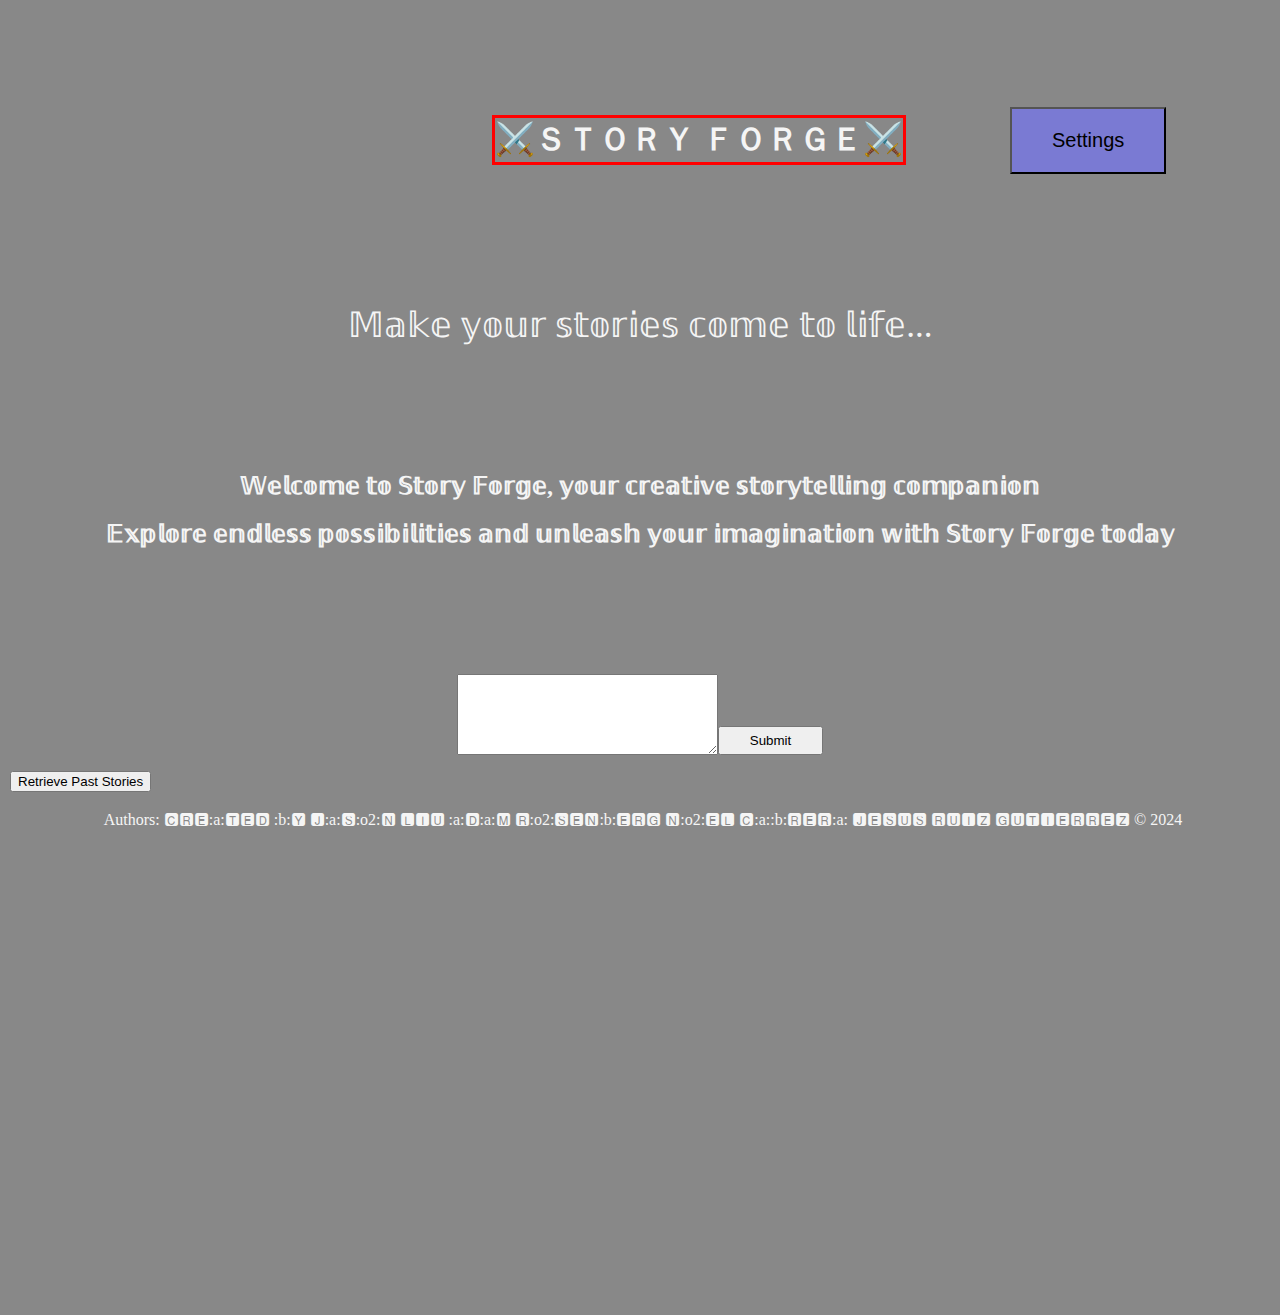
==== index.html @ dcb8647b "Merge pull request #11 from jy8liu/features-jason" ====
<!DOCTYPE html>
<html lang="en">

<head>
    <meta charset="UTF-8">
    <meta name="viewport" content="width=device-width, initial-scale=1.0">
    <link rel="stylesheet" type="text/css" href="./assets/css/style.css" />
    <title>Group Project One</title>

</head>

<body>
    <div class="hero">
        <div class="container">

            <!--The title of the website goes here-->

            <header>
                <img class="quill" src="./assets/images/book_logo.png" alt="" width="140px">
                <h1 class="logo"><strong>⚔️ＳＴＯＲＹ ＦＯＲＧＥ⚔️</strong></h1>

                <button id="settings-btn" type="settings">Settings</button>
            </header>
            <div id="description">
                <p>𝕄𝕒𝕜𝕖 𝕪𝕠𝕦𝕣 𝕤𝕥𝕠𝕣𝕚𝕖𝕤 𝕔𝕠𝕞𝕖 𝕥𝕠 𝕝𝕚𝕗𝕖...</p>

                <!--Here is a quick description of the website-->
            </div>
            <div id="about-site">
                <h2><strong>𝕎𝕖𝕝𝕔𝕠𝕞𝕖 𝕥𝕠 𝕊𝕥𝕠𝕣𝕪 𝔽𝕠𝕣𝕘𝕖, 𝕪𝕠𝕦𝕣 𝕔𝕣𝕖𝕒𝕥𝕚𝕧𝕖
                        𝕤𝕥𝕠𝕣𝕪𝕥𝕖𝕝𝕝𝕚𝕟𝕘 𝕔𝕠𝕞𝕡𝕒𝕟𝕚𝕠𝕟</strong>
                </h2>
                <h2><strong>𝔼𝕩𝕡𝕝𝕠𝕣𝕖 𝕖𝕟𝕕𝕝𝕖𝕤𝕤 𝕡𝕠𝕤𝕤𝕚𝕓𝕚𝕝𝕚𝕥𝕚𝕖𝕤 𝕒𝕟𝕕 𝕦𝕟𝕝𝕖𝕒𝕤𝕙
                        𝕪𝕠𝕦𝕣 𝕚𝕞𝕒𝕘𝕚𝕟𝕒𝕥𝕚𝕠𝕟 𝕨𝕚𝕥𝕙 𝕊𝕥𝕠𝕣𝕪 𝔽𝕠𝕣𝕘𝕖 𝕥𝕠𝕕𝕒𝕪</strong></h2>
            </div>

            <!--button section for the whole website-->
            <div class="form-container">
                <form id="myForm">
                    <textarea name="story-keywords" id="story-keywords" cols="30" rows="5"></textarea>

                    <button id="submit-btn" type="submit">Submit</button>
                </form>
            </div>
            
            <!-- The Modal -->
            <!--button section for the whole website-->
            <div id="settingsModal" class="modal">
                <!-- Modal content -->
                <div class="modal-content">
                    <span class="closeButton">&times;</span>
                    <h2>Settings</h2>
                    <!-- Settings Form -->
                    <form id="settingsForm">
                        <label for="modeSelect">Mode:</label>
                        <select id="modeSelect">
                            <option value="creative">Standard</option>
                            <option value="informative">Creative</option>
                            <option value="persuasive">Complex</option>
                            <option value="narrative">Simple</option>
                        </select>
                        <br>
                        <label for="wordCountInput">Word count:</label>
                        <input type="number" id="wordCountInput" name="wordCount" min="50" value="300">
                        <br>
                        <button type="button" id="saveSettingsButton">Save Settings</button>
                    </form>
                </div>
            </div>

            <p id="generatedStory"></p>
            <button id="retrieveStoriesButton">Retrieve Past Stories</button>
            <div id="pastStoriesContainer"></div>

            <!-- Footer -->
            <footer>
                <p>Authors: 🅲🆁🅴:a:🆃🅴🅳 :b:🆈 🅹:a:🆂:o2:🅽 🅻🅸🆄
                    :a:🅳:a:🅼 🆁:o2:🆂🅴🅽:b:🅴🆁🅶
                    🅽:o2:🅴🅻 🅲:a::b:🆁🅴🆁:a:
                    🅹🅴🆂🆄🆂 🆁🆄🅸🆉 🅶🆄🆃🅸🅴🆁🆁🅴🆉 &copy; 2024</p>
            </footer>
            <script src="./assets/js/script.js"></script>
</body>
</html>
---- assets/css/style.css ----
body {
    margin: 0 auto;
    padding: 0 auto;
    box-sizing: border-box;
  }
  .logo {
    text-align: center;
    color: whitesmoke; 
    border: solid red;
    
  }
  .hero {
    background-image: url(https://mrwallpaper.com/images/hd/purple-galaxy-live-ih08fr5hinz2ayk8.jpg); 
    margin: 0 auto;
    padding: 10px;
    height: 800px;
    background-size: cover;
    background-color: #888;
  }
  #description {
    text-align: center;
    color: whitesmoke;
    font-size: 35px;
  }
  .form-container {
    text-align: center;
  }
  form {
    display: flex;
    align-items: flex-end;
    justify-content: center;
  }
  #about-site {
    color: whitesmoke;
    align-items: bottom;
    margin: 10% auto;
    text-align: center;
  }
 /* The Modal (background) */
  margin: 0 auto;
  padding: 0 auto;
  box-sizing: border-box;
}
.logo {
  display: flex;
  justify-content: space-evenly;
  text-align: center;
  font-size: 50px;
  color: whitesmoke;
}
.hero {
  background-image: url(https://mrwallpaper.com/images/hd/purple-galaxy-live-ih08fr5hinz2ayk8.jpg);
  margin: 0 auto;
  padding: 10px;
  height: 1295px;
  background-size: cover;
}
#description {
  text-align: center;
  color: whitesmoke;
  font-size: 35px;
}
.form-container {
  text-align: center;
}
form {
  display: flex;
  align-items: flex-end;
  justify-content: center;
}
#about-site {
  color: whitesmoke;
  align-items: bottom;
  margin: 10% auto;
  text-align: center;
}
/* The Modal (background) */
.modal {
  display: none; /* Hidden by default */
  position: fixed; /* Stay in place */
  z-index: 1; /* Sit on top */
  padding-top: 100px; /* Location of the box */
  left: 0;
  top: 0;
  width: 100%; /* Full width */
  height: 100%; /* Full height */
  overflow: auto; /* Enable scroll if needed */
  background-color: rgb(0,0,0); /* Fallback color */
  background-color: rgba(0,0,0,0.4); /* Black w/ opacity */
}

/* Modal Content */
.modal-content {
  background-color: #fefefe;
  margin: 15% auto; /* 15% from the top and centered */
  padding: 20px;
  border: 1px solid #888;
  width: 80%; /* Could be more or less, depending on screen size */
}

/* The Close Button */
.closeButton {
  color: #aaa;
  background-color: rgb(0, 0, 0); /* Fallback color */
  background-color: rgba(0, 0, 0, 0.4); /* Black w/ opacity */
}
/* Modal Content */
.modal-content {
  background-color: #fefefe;
  margin: auto;
  padding: 20px;
  border: 1px solid #888;
  width: 80%;
}
/* The Close Button */
.close {
  color: #aaaaaa;
  float: right;
  font-size: 28px;
  font-weight: bold;
}

.closeButton:hover,
.closeButton:focus {
  color: black;
  text-decoration: none;
  cursor: pointer;
}


#settings-btn {
  padding: 20px 40px;
  top: 0;
  left: 0;
  right: 0;
  bottom: 0;
  background-color: rgb(122, 122, 211);
  -webkit-transition: 0.4s;
  transition: 0.4s;
  font-size: 20px;
  font-family: "Lucida Sans", "Lucida Sans Regular", "Lucida Grande",
    "Lucida Sans Unicode", Geneva, Verdana, sans-serif;
}
header {
  display: flex;
  justify-content: space-evenly;
  align-items: center;
}
#submit-btn {
  padding: 5px 30px;
  align-items: flex-start;
}
footer {
  text-align: center;
  padding: 3px;
  color: whitesmoke;
  left: 0;
  bottom: 20%;
  width: 100%;
}
.quill {
  margin-left: 15px;
   min-height: 260px;
  min-width: 260px;
}

#generatedStory{
  font-family: Impact, Haettenschweiler, 'Arial Narrow Bold', sans-serif;
  color: darkgreen;
}
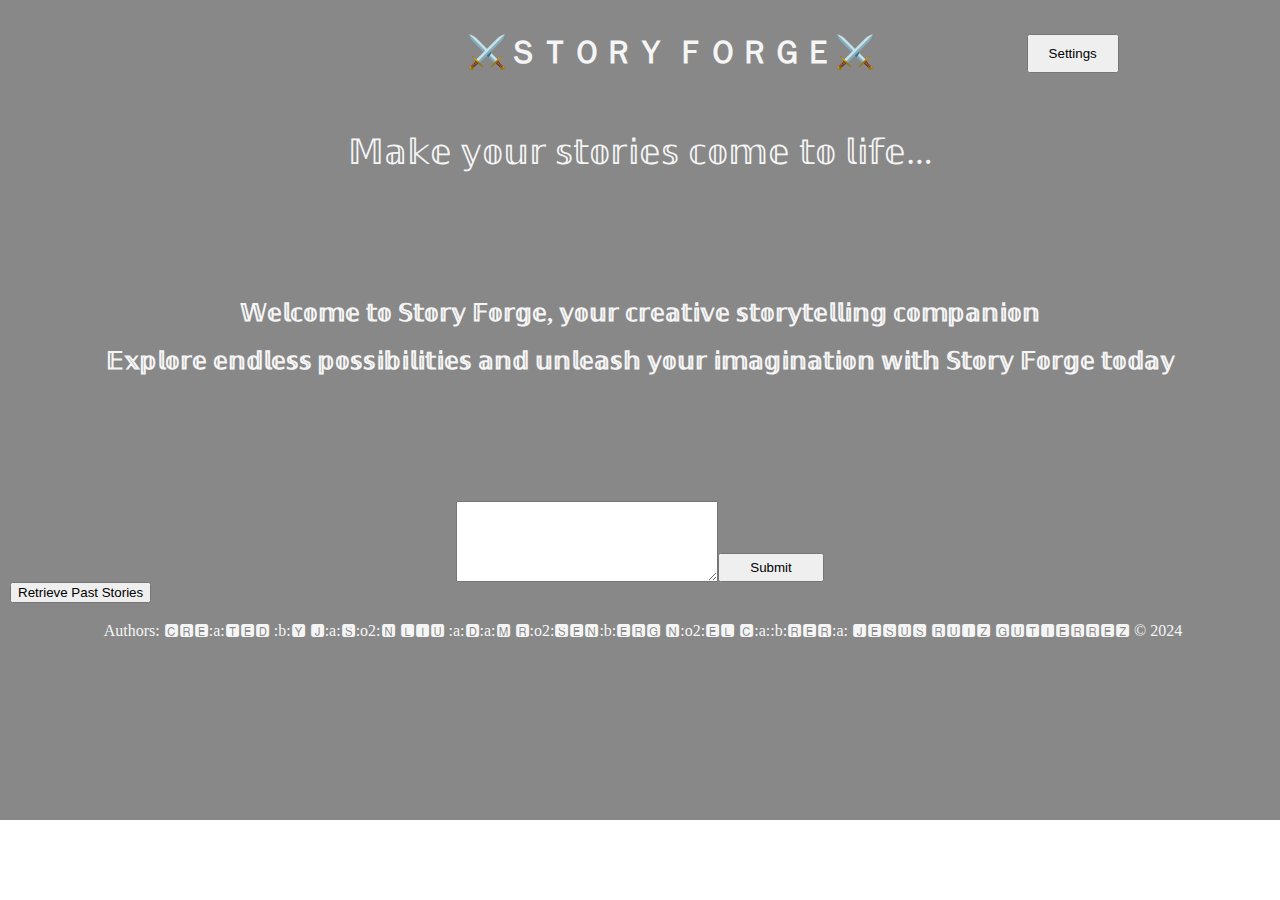
==== commit 40a022d1: "Merge pull request #12 from jy8liu/features-jason" ====
--- a/index.html
+++ b/index.html
@@ -3,7 +3,11 @@
 
 <head>
     <meta charset="UTF-8">
-    <meta name="viewport" content="width=device-width, initial-scale=1.0">
+    <meta name="viewport" content="width=device-width, initial-scale=1">
+    <link
+        rel="stylesheet"
+        href="https://cdn.jsdelivr.net/npm/bulma@1.0.0/css/bulma.min.css"
+    >
     <link rel="stylesheet" type="text/css" href="./assets/css/style.css" />
     <title>Group Project One</title>
 
@@ -19,7 +23,7 @@
                 <img class="quill" src="./assets/images/book_logo.png" alt="" width="140px">
                 <h1 class="logo"><strong>⚔️ＳＴＯＲＹ ＦＯＲＧＥ⚔️</strong></h1>
 
-                <button id="settings-btn" type="settings">Settings</button>
+                <button class= "button is-primary" id="settings-btn" type="settings">Settings</button>
             </header>
             <div id="description">
                 <p>𝕄𝕒𝕜𝕖 𝕪𝕠𝕦𝕣 𝕤𝕥𝕠𝕣𝕚𝕖𝕤 𝕔𝕠𝕞𝕖 𝕥𝕠 𝕝𝕚𝕗𝕖...</p>
@@ -39,7 +43,7 @@
                 <form id="myForm">
                     <textarea name="story-keywords" id="story-keywords" cols="30" rows="5"></textarea>
 
-                    <button id="submit-btn" type="submit">Submit</button>
+                    <button class= "button is-primary" id="submit-btn" type="submit">Submit</button>
                 </form>
             </div>
             
@@ -69,7 +73,7 @@
             </div>
 
             <p id="generatedStory"></p>
-            <button id="retrieveStoriesButton">Retrieve Past Stories</button>
+            <button class= "button is-primary" id="retrieveStoriesButton">Retrieve Past Stories</button>
             <div id="pastStoriesContainer"></div>
 
             <!-- Footer -->
--- a/assets/css/style.css
+++ b/assets/css/style.css
@@ -6,17 +6,17 @@
   .logo {
     text-align: center;
     color: whitesmoke; 
-    border: solid red;
     
   }
   .hero {
-    background-image: url(https://mrwallpaper.com/images/hd/purple-galaxy-live-ih08fr5hinz2ayk8.jpg); 
+    background-image: url(https://mrwallpaper.com/images/hd/purple-galaxy-live-ih08fr5hinz2ayk8.jpg);
     margin: 0 auto;
     padding: 10px;
-    height: 800px;
-    background-size: cover;
+    min-height: 800px;
+    background-size: auto ;
+    background-repeat: repeat;
     background-color: #888;
-  }
+}
   #description {
     text-align: center;
     color: whitesmoke;
@@ -37,49 +37,10 @@
     text-align: center;
   }
  /* The Modal (background) */
-  margin: 0 auto;
-  padding: 0 auto;
-  box-sizing: border-box;
-}
-.logo {
-  display: flex;
-  justify-content: space-evenly;
-  text-align: center;
-  font-size: 50px;
-  color: whitesmoke;
-}
-.hero {
-  background-image: url(https://mrwallpaper.com/images/hd/purple-galaxy-live-ih08fr5hinz2ayk8.jpg);
-  margin: 0 auto;
-  padding: 10px;
-  height: 1295px;
-  background-size: cover;
-}
-#description {
-  text-align: center;
-  color: whitesmoke;
-  font-size: 35px;
-}
-.form-container {
-  text-align: center;
-}
-form {
-  display: flex;
-  align-items: flex-end;
-  justify-content: center;
-}
-#about-site {
-  color: whitesmoke;
-  align-items: bottom;
-  margin: 10% auto;
-  text-align: center;
-}
-/* The Modal (background) */
 .modal {
   display: none; /* Hidden by default */
   position: fixed; /* Stay in place */
   z-index: 1; /* Sit on top */
-  padding-top: 100px; /* Location of the box */
   left: 0;
   top: 0;
   width: 100%; /* Full width */
@@ -101,20 +62,6 @@
 /* The Close Button */
 .closeButton {
   color: #aaa;
-  background-color: rgb(0, 0, 0); /* Fallback color */
-  background-color: rgba(0, 0, 0, 0.4); /* Black w/ opacity */
-}
-/* Modal Content */
-.modal-content {
-  background-color: #fefefe;
-  margin: auto;
-  padding: 20px;
-  border: 1px solid #888;
-  width: 80%;
-}
-/* The Close Button */
-.close {
-  color: #aaaaaa;
   float: right;
   font-size: 28px;
   font-weight: bold;
@@ -129,24 +76,14 @@
 
 
 #settings-btn {
-  padding: 20px 40px;
-  top: 0;
-  left: 0;
-  right: 0;
-  bottom: 0;
-  background-color: rgb(122, 122, 211);
-  -webkit-transition: 0.4s;
-  transition: 0.4s;
-  font-size: 20px;
-  font-family: "Lucida Sans", "Lucida Sans Regular", "Lucida Grande",
-    "Lucida Sans Unicode", Geneva, Verdana, sans-serif;
+  padding: 10px 20px;
 }
 header {
   display: flex;
   justify-content: space-evenly;
   align-items: center;
 }
-#submit-btn {
+ #submit-btn {
   padding: 5px 30px;
   align-items: flex-start;
 }
@@ -160,11 +97,31 @@
 }
 .quill {
   margin-left: 15px;
-   min-height: 260px;
-  min-width: 260px;
 }
 
-#generatedStory{
+#generatedStory {
+  margin: 0 auto; /* Center the box horizontally */
   font-family: Impact, Haettenschweiler, 'Arial Narrow Bold', sans-serif;
   color: darkgreen;
+  background-color: rgba(255, 255, 255, 0.5); /* White background with 80% opacity */
+  border: 2px solid darkgreen; /* Border color matching the text */
+  padding: 20px; /* Padding inside the box */
+  width: 60%; /* Width of the box */
+  margin-top: 20px; /* Space between the submit button and the box */
+  box-shadow: 0px 0px 10px rgba(0, 0, 0, 0.5); /* Add a shadow for depth */
+  text-align: center; /* Center text inside the box */
+  display: none;
 }
+
+#pastStoriesContainer {
+  font-family: Impact, Haettenschweiler, 'Arial Narrow Bold', sans-serif;
+  color: darkgreen;
+  background-color: rgba(255, 255, 255, 0.5); /* White background with 80% opacity */
+  border: 2px solid darkgreen; /* Border color matching the text */
+  padding: 20px; /* Padding inside the box */
+  width: 60%; /* Width of the box */
+  margin: 20px auto; /* Center the box horizontally */
+  box-shadow: 0px 0px 10px rgba(0, 0, 0, 0.5); /* Add a shadow for depth */
+  text-align: center; /* Center text inside the box */
+  display: none; /* Hide initially */
+}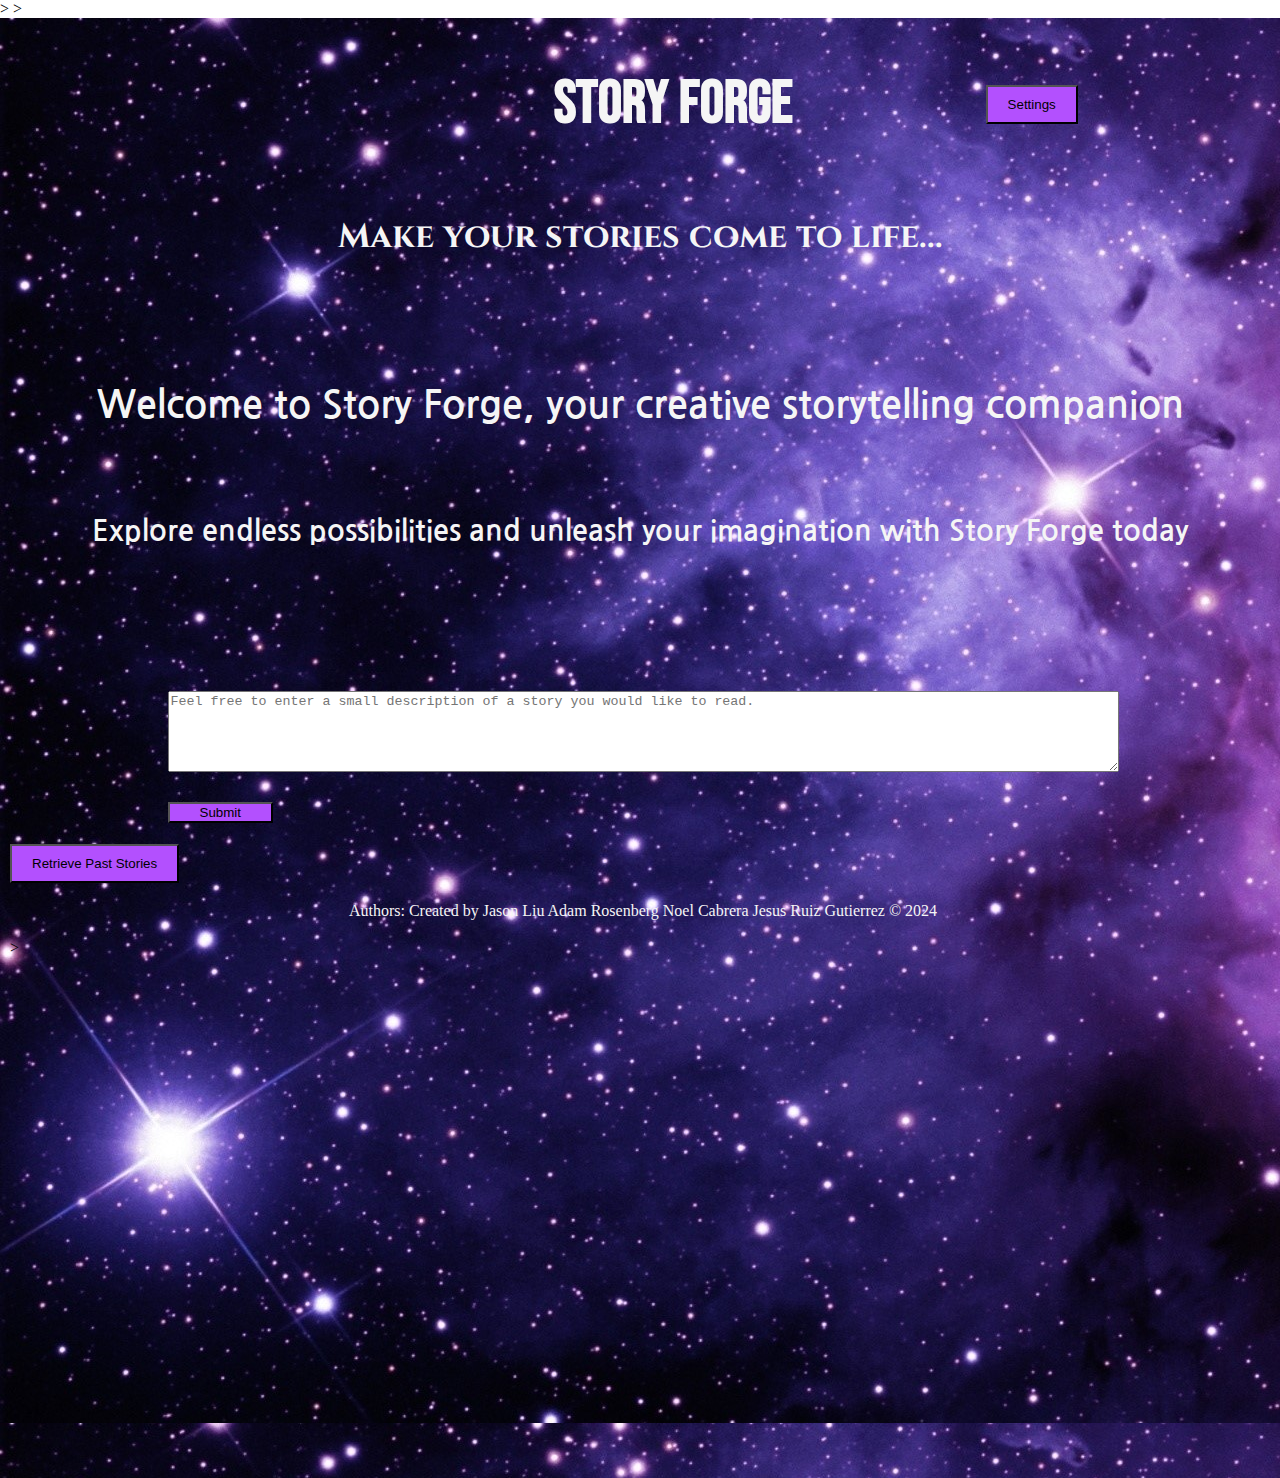
==== commit 54f619e7: "changed up some fonts" ====
--- a/index.html
+++ b/index.html
@@ -4,12 +4,18 @@
 <head>
     <meta charset="UTF-8">
     <meta name="viewport" content="width=device-width, initial-scale=1">
+    <!-- CSS Framework BULMA-->>
     <link
         rel="stylesheet"
         href="https://cdn.jsdelivr.net/npm/bulma@1.0.0/css/bulma.min.css"
     >
+    <!--GOoGLE FONTS API LINK-->>
+    <link rel="preconnect" href="https://fonts.googleapis.com">
+    <link rel="preconnect" href="https://fonts.gstatic.com" crossorigin>
+    <link href="https://fonts.googleapis.com/css2?family=Bebas+Neue&family=Cinzel:wght@400..900&family=Nanum+Gothic&family=Poppins:ital,wght@0,100;0,200;0,300;0,400;0,500;0,600;0,700;0,800;0,900;1,100;1,200;1,300;1,400;1,500;1,600;1,700;1,800;1,900&display=swap" rel="stylesheet">
+
     <link rel="stylesheet" type="text/css" href="./assets/css/style.css" />
-    <title>Group Project One</title>
+    <title>Story Forge App - Group Project 1</title>
 
 </head>
 
@@ -18,36 +24,13 @@
         <div class="container">
 
             <!--The title of the website goes here-->
-
-            <header>
+            <header id="banner">
                 <img class="quill" src="./assets/images/book_logo.png" alt="" width="140px">
-                <h1 class="logo"><strong>⚔️ＳＴＯＲＹ ＦＯＲＧＥ⚔️</strong></h1>
+                <h1 class="logo"><strong>STORY FORGE</strong></h1>
 
                 <button class= "button is-primary" id="settings-btn" type="settings">Settings</button>
-            </header>
-            <div id="description">
-                <p>𝕄𝕒𝕜𝕖 𝕪𝕠𝕦𝕣 𝕤𝕥𝕠𝕣𝕚𝕖𝕤 𝕔𝕠𝕞𝕖 𝕥𝕠 𝕝𝕚𝕗𝕖...</p>
 
-                <!--Here is a quick description of the website-->
-            </div>
-            <div id="about-site">
-                <h2><strong>𝕎𝕖𝕝𝕔𝕠𝕞𝕖 𝕥𝕠 𝕊𝕥𝕠𝕣𝕪 𝔽𝕠𝕣𝕘𝕖, 𝕪𝕠𝕦𝕣 𝕔𝕣𝕖𝕒𝕥𝕚𝕧𝕖
-                        𝕤𝕥𝕠𝕣𝕪𝕥𝕖𝕝𝕝𝕚𝕟𝕘 𝕔𝕠𝕞𝕡𝕒𝕟𝕚𝕠𝕟</strong>
-                </h2>
-                <h2><strong>𝔼𝕩𝕡𝕝𝕠𝕣𝕖 𝕖𝕟𝕕𝕝𝕖𝕤𝕤 𝕡𝕠𝕤𝕤𝕚𝕓𝕚𝕝𝕚𝕥𝕚𝕖𝕤 𝕒𝕟𝕕 𝕦𝕟𝕝𝕖𝕒𝕤𝕙
-                        𝕪𝕠𝕦𝕣 𝕚𝕞𝕒𝕘𝕚𝕟𝕒𝕥𝕚𝕠𝕟 𝕨𝕚𝕥𝕙 𝕊𝕥𝕠𝕣𝕪 𝔽𝕠𝕣𝕘𝕖 𝕥𝕠𝕕𝕒𝕪</strong></h2>
-            </div>
-
-            <!--button section for the whole website-->
-            <div class="form-container">
-                <form id="myForm">
-                    <textarea name="story-keywords" id="story-keywords" cols="30" rows="5"></textarea>
-
-                    <button class= "button is-primary" id="submit-btn" type="submit">Submit</button>
-                </form>
-            </div>
-            
-            <!-- The Modal -->
+                <!-- The Modal -->
             <!--button section for the whole website-->
             <div id="settingsModal" class="modal">
                 <!-- Modal content -->
@@ -58,19 +41,50 @@
                     <form id="settingsForm">
                         <label for="modeSelect">Mode:</label>
                         <select id="modeSelect">
-                            <option value="creative">Standard</option>
-                            <option value="informative">Creative</option>
-                            <option value="persuasive">Complex</option>
-                            <option value="narrative">Simple</option>
+                            <option value="Standard">Standard</option>
+                            <option value="Creative">Creative</option>
+                            <option value="Complex">Complex</option>
+                            <option value="Simple">Simple</option>
                         </select>
                         <br>
                         <label for="wordCountInput">Word count:</label>
                         <input type="number" id="wordCountInput" name="wordCount" min="50" value="300">
                         <br>
-                        <button type="button" id="saveSettingsButton">Save Settings</button>
+                        <button class= "button is-primary" type="button" id="saveSettingsButton">Save Settings
+                        </button>
                     </form>
                 </div>
             </div>
+
+            </header>
+
+            <div id="description">
+                <p>Make your stories come to life...</p>
+
+                <!--Here is a quick description of the website-->
+            </div>
+            <div id="about-site">
+                <h2>Welcome to Story Forge, your creative storytelling companion
+                </h2>
+                <br>
+                <h3>Explore endless possibilities and unleash your imagination with Story Forge today</h3>
+            </div>
+
+            <!--button section for the whole website-->
+            <div class="form-container">
+                <form id="myForm">
+                    <textarea 
+                        name="story-keywords" 
+                        id="story-keywords" 
+                        cols="30" 
+                        rows="5" 
+                        placeholder="Feel free to enter a small description of a story you would like to read."
+                    ></textarea>
+                    <button class="button is-primary" id="submit-btn" type="submit">Submit</button>
+                </form>
+            </div>
+            
+            
 
             <p id="generatedStory"></p>
             <button class= "button is-primary" id="retrieveStoriesButton">Retrieve Past Stories</button>
@@ -78,11 +92,10 @@
 
             <!-- Footer -->
             <footer>
-                <p>Authors: 🅲🆁🅴:a:🆃🅴🅳 :b:🆈 🅹:a:🆂:o2:🅽 🅻🅸🆄
-                    :a:🅳:a:🅼 🆁:o2:🆂🅴🅽:b:🅴🆁🅶
-                    🅽:o2:🅴🅻 🅲:a::b:🆁🅴🆁:a:
-                    🅹🅴🆂🆄🆂 🆁🆄🅸🆉 🅶🆄🆃🅸🅴🆁🆁🅴🆉 &copy; 2024</p>
+                <p>Authors: Created by Jason Liu Adam Rosenberg Noel Cabrera Jesus Ruiz Gutierrez &copy; 2024</p>
             </footer>
+
+            <!-- JS-->>
             <script src="./assets/js/script.js"></script>
 </body>
 </html>
--- a/assets/css/style.css
+++ b/assets/css/style.css
@@ -2,17 +2,21 @@
     margin: 0 auto;
     padding: 0 auto;
     box-sizing: border-box;
+    overflow: hidden;
   }
+
   .logo {
     text-align: center;
     color: whitesmoke; 
+    font-family: 'Bebas Neue';
+    font-size: 60px;
     
   }
   .hero {
-    background-image: url(https://mrwallpaper.com/images/hd/purple-galaxy-live-ih08fr5hinz2ayk8.jpg);
+    background-image: url(./new-website-image.jpg);
     margin: 0 auto;
     padding: 10px;
-    min-height: 800px;
+    min-height: 1440px;
     background-size: auto ;
     background-repeat: repeat;
     background-color: #888;
@@ -20,23 +24,47 @@
   #description {
     text-align: center;
     color: whitesmoke;
-    font-size: 35px;
+    font-size: 34px;
+    font-family: 'Cinzel';
+    font-weight: 700;
   }
   .form-container {
-    text-align: center;
+    display: flex;
+    justify-content: center; /* Center the form container */
+    width: 100%; /* Full width of the screen */
   }
+  /* should delete this 
+  
   form {
     display: flex;
     align-items: flex-end;
     justify-content: center;
   }
+*/
+  #myForm {
+    width: 75%; /* 2/3 of the screen width */
+    padding: 20px; /* Padding inside the form */
+    font-family: 'Poppins', Impact, Haettenschweiler, 'Arial Narrow Bold', sans-serif; /* Matching font style */
+    color: darkgreen; /* Matching text color */
+  }
+
+  textarea {
+  width: 100%; /* Full width of the form container */
+  margin-bottom: 20px; /* Space between the textarea and the button */
+}
+
+
+
   #about-site {
     color: whitesmoke;
     align-items: bottom;
     margin: 10% auto;
     text-align: center;
+    font-family: 'Nanum Gothic', sans-serif;
+    font-size: 25px;
   }
- /* The Modal (background) */
+
+/* The Modal (background) */
 .modal {
   display: none; /* Hidden by default */
   position: fixed; /* Stay in place */
@@ -45,21 +73,25 @@
   top: 0;
   width: 100%; /* Full width */
   height: 100%; /* Full height */
-  overflow: auto; /* Enable scroll if needed */
-  background-color: rgb(0,0,0); /* Fallback color */
-  background-color: rgba(0,0,0,0.4); /* Black w/ opacity */
+  overflow: hidden; /* Enable scroll if needed */
+  background-color: rgba(0, 0, 0, 0.4); /* Black w/ opacity */
 }
 
 /* Modal Content */
 .modal-content {
-  background-color: #fefefe;
-  margin: 15% auto; /* 15% from the top and centered */
-  padding: 20px;
-  border: 1px solid #888;
-  width: 80%; /* Could be more or less, depending on screen size */
+  font-family: 'Poppins', Impact, Haettenschweiler, 'Arial Narrow Bold', sans-serif;
+  color: rgb(50, 9, 81);
+  background-color: rgba(255, 255, 255, 0.5); /* White background with 50% opacity */
+  border: 2px solid rgb(179, 80, 254); /* Border color matching the text */
+  padding: 20px; /* Padding inside the box */
+  width: 50%; /* Width of the box */
+  margin: 15% auto; /* 15% from the top and centered horizontally */
+  box-shadow: 0px 0px 10px rgba(0, 0, 0, 0.5); /* Add a shadow for depth */
+  text-align: center; /* Center text inside the box */
+  border-radius: 20px; /* Rounded corners */
 }
 
-/* The Close Button */
+/* Close Button */
 .closeButton {
   color: #aaa;
   float: right;
@@ -74,19 +106,32 @@
   cursor: pointer;
 }
 
-
 #settings-btn {
   padding: 10px 20px;
+  background-color: rgb(179, 80, 254);
 }
+
+#saveSettingsButton{
+  padding: 10px 20px;
+  background-color: rgb(179, 80, 254);
+}
+
+#retrieveStoriesButton{
+  padding: 10px 20px;
+  background-color: rgb(179, 80, 254);
+}
+
 header {
   display: flex;
   justify-content: space-evenly;
   align-items: center;
 }
  #submit-btn {
-  padding: 5px 30px;
+  padding: 1px 30px;
   align-items: flex-start;
+  background-color: rgb(179, 80, 254);
 }
+
 footer {
   text-align: center;
   padding: 3px;
@@ -96,32 +141,53 @@
   width: 100%;
 }
 .quill {
-  margin-left: 15px;
+  margin-left: 20px;
 }
 
 #generatedStory {
   margin: 0 auto; /* Center the box horizontally */
-  font-family: Impact, Haettenschweiler, 'Arial Narrow Bold', sans-serif;
-  color: darkgreen;
-  background-color: rgba(255, 255, 255, 0.5); /* White background with 80% opacity */
-  border: 2px solid darkgreen; /* Border color matching the text */
+  font-family: 'Poppins', Impact, Haettenschweiler, 'Arial Narrow Bold', sans-serif;
+  font-size: large;
+  font-weight: 500;
+  color: rgb(5, 71, 5);
+  background-color: rgba(255, 255, 255, 0.5); /* White background with 50% opacity */
+  border: 2px solid rgb(5, 84, 5); /* Border color matching the text */
   padding: 20px; /* Padding inside the box */
-  width: 60%; /* Width of the box */
+  width: 98%; /* Width of the box */
   margin-top: 20px; /* Space between the submit button and the box */
   box-shadow: 0px 0px 10px rgba(0, 0, 0, 0.5); /* Add a shadow for depth */
   text-align: center; /* Center text inside the box */
   display: none;
+  border-radius: 20px; /* Rounded corners */
+  
 }
 
 #pastStoriesContainer {
-  font-family: Impact, Haettenschweiler, 'Arial Narrow Bold', sans-serif;
-  color: darkgreen;
-  background-color: rgba(255, 255, 255, 0.5); /* White background with 80% opacity */
+  font-family: 'Poppins', Impact, Haettenschweiler, 'Arial Narrow Bold', sans-serif;
+  font-size: large;
+  font-weight: 500;
+  color: rgb(5, 71, 5);
+  background-color: rgba(255, 255, 255, 0.5); /* White background with 50% opacity */
   border: 2px solid darkgreen; /* Border color matching the text */
   padding: 20px; /* Padding inside the box */
-  width: 60%; /* Width of the box */
+  width: 98%; /* Width of the box */
   margin: 20px auto; /* Center the box horizontally */
   box-shadow: 0px 0px 10px rgba(0, 0, 0, 0.5); /* Add a shadow for depth */
   text-align: center; /* Center text inside the box */
   display: none; /* Hide initially */
-}+  border-radius: 20px; /* Rounded corners */
+  
+}
+
+@media screen and (max-width: 768px) {
+  header {
+    flex-direction: column; /* vertical stack of header elements */
+  }
+  .container{
+   flex: 0 0 100%; /* Allows each side section to take full width*/
+    height: auto; /* Auto adjusts height to content */
+  }
+  main {
+    flex-direction: column; /* vertical stack of main elements */
+  }
+  }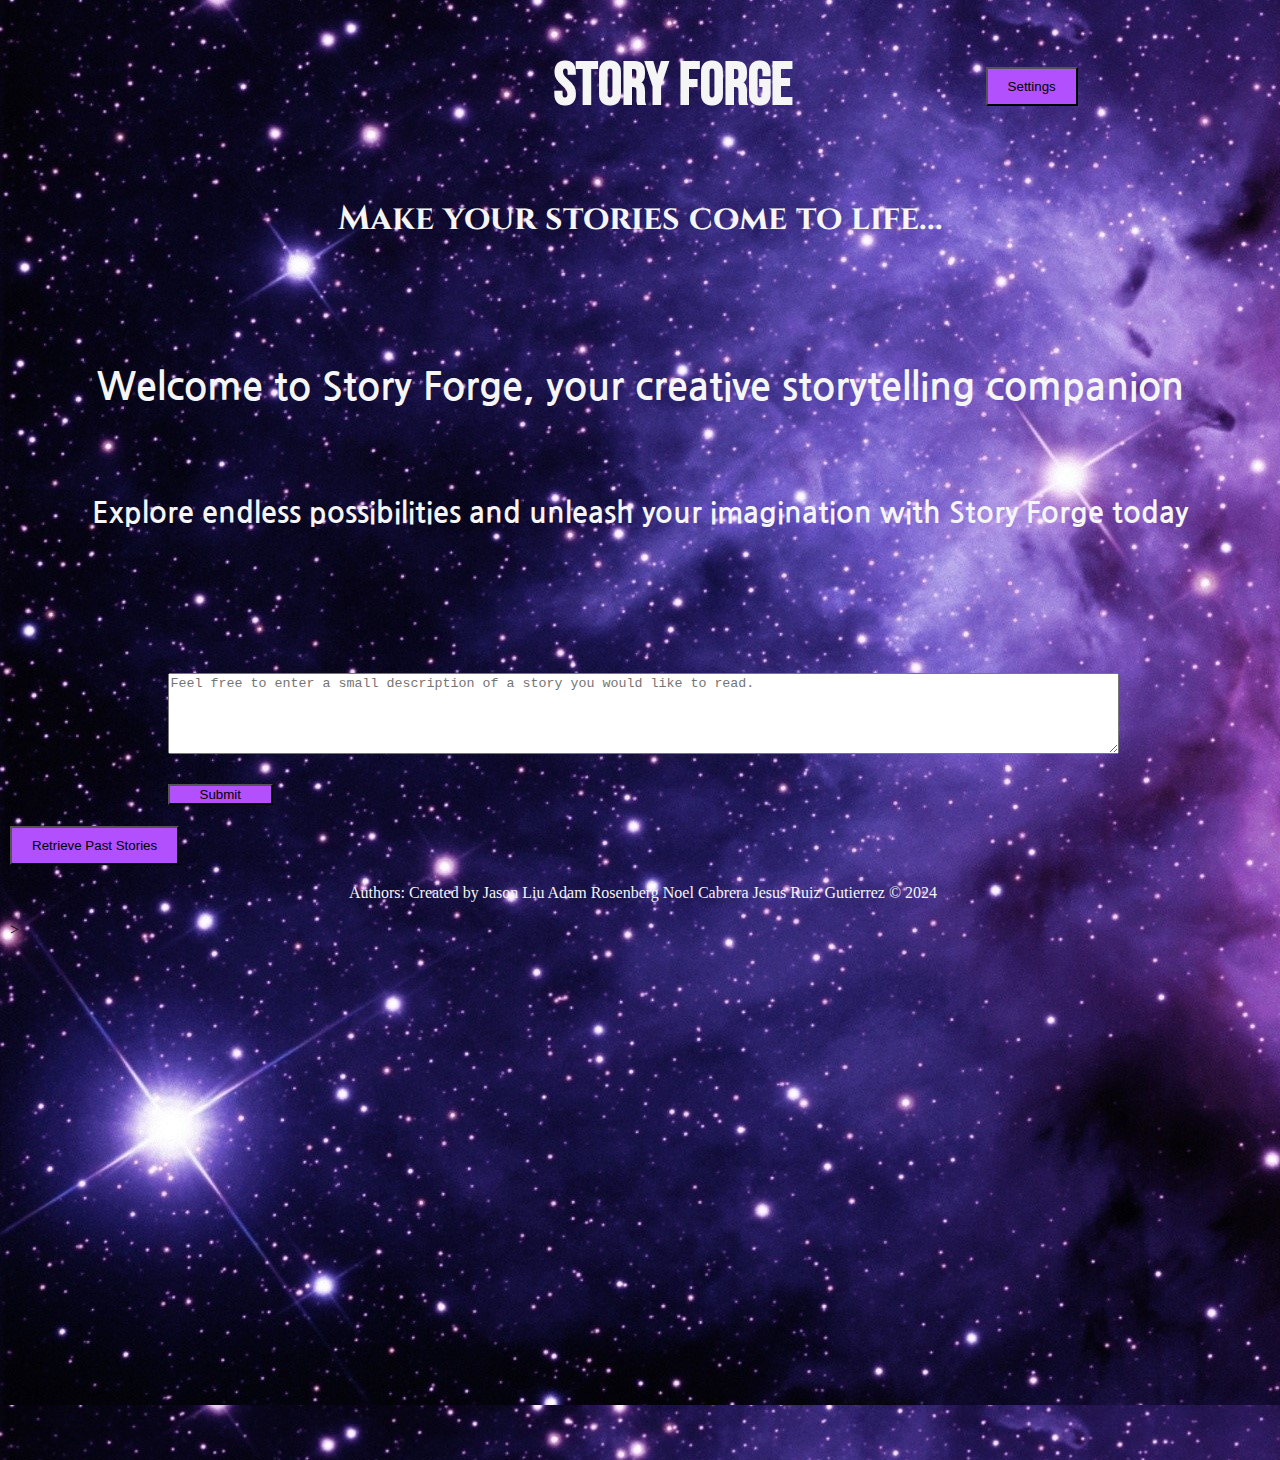
==== commit 9dcdb819: "removed ghosts" ====
--- a/index.html
+++ b/index.html
@@ -1,15 +1,16 @@
 <!DOCTYPE html>
 <html lang="en">
+
 
 <head>
     <meta charset="UTF-8">
     <meta name="viewport" content="width=device-width, initial-scale=1">
-    <!-- CSS Framework BULMA-->>
+    <!-- CSS Framework BULMA-->
     <link
         rel="stylesheet"
         href="https://cdn.jsdelivr.net/npm/bulma@1.0.0/css/bulma.min.css"
     >
-    <!--GOoGLE FONTS API LINK-->>
+    <!--GOoGLE FONTS API LINK-->
     <link rel="preconnect" href="https://fonts.googleapis.com">
     <link rel="preconnect" href="https://fonts.gstatic.com" crossorigin>
     <link href="https://fonts.googleapis.com/css2?family=Bebas+Neue&family=Cinzel:wght@400..900&family=Nanum+Gothic&family=Poppins:ital,wght@0,100;0,200;0,300;0,400;0,500;0,600;0,700;0,800;0,900;1,100;1,200;1,300;1,400;1,500;1,600;1,700;1,800;1,900&display=swap" rel="stylesheet">
@@ -19,6 +20,7 @@
 
 </head>
 
+
 <body>
     <div class="hero">
         <div class="container">
@@ -27,12 +29,11 @@
             <header id="banner">
                 <img class="quill" src="./assets/images/book_logo.png" alt="" width="140px">
                 <h1 class="logo"><strong>STORY FORGE</strong></h1>
-
                 <button class= "button is-primary" id="settings-btn" type="settings">Settings</button>
 
-                <!-- The Modal -->
-            <!--button section for the whole website-->
+            <!-- The Modal -->
             <div id="settingsModal" class="modal">
+                <div class="modal-background"></div>
                 <!-- Modal content -->
                 <div class="modal-content">
                     <span class="closeButton">&times;</span>
@@ -55,7 +56,6 @@
                     </form>
                 </div>
             </div>
-
             </header>
 
             <div id="description">
@@ -82,12 +82,10 @@
                     ></textarea>
                     <button class="button is-primary" id="submit-btn" type="submit">Submit</button>
                 </form>
-            </div>
-            
-            
+            </div>          
 
             <p id="generatedStory"></p>
-            <button class= "button is-primary" id="retrieveStoriesButton">Retrieve Past Stories</button>
+            <button class="button is-primary" id="retrieveStoriesButton">Retrieve Past Stories</button>
             <div id="pastStoriesContainer"></div>
 
             <!-- Footer -->
@@ -98,6 +96,7 @@
             <!-- JS-->>
             <script src="./assets/js/script.js"></script>
 </body>
+
 </html>
 
     --- a/assets/css/style.css
+++ b/assets/css/style.css
@@ -149,13 +149,13 @@
   font-family: 'Poppins', Impact, Haettenschweiler, 'Arial Narrow Bold', sans-serif;
   font-size: large;
   font-weight: 500;
-  color: rgb(5, 71, 5);
+  color: rgb(50, 9, 81);
   background-color: rgba(255, 255, 255, 0.5); /* White background with 50% opacity */
-  border: 2px solid rgb(5, 84, 5); /* Border color matching the text */
+  border: 2px solid rgb(50, 9, 81); /* Border color matching the text */
   padding: 20px; /* Padding inside the box */
   width: 98%; /* Width of the box */
   margin-top: 20px; /* Space between the submit button and the box */
-  box-shadow: 0px 0px 10px rgba(0, 0, 0, 0.5); /* Add a shadow for depth */
+  box-shadow: 0px 0px 10px rgba(0, 0, 0, 0.65); /* Add a shadow for depth */
   text-align: center; /* Center text inside the box */
   display: none;
   border-radius: 20px; /* Rounded corners */
@@ -166,9 +166,9 @@
   font-family: 'Poppins', Impact, Haettenschweiler, 'Arial Narrow Bold', sans-serif;
   font-size: large;
   font-weight: 500;
-  color: rgb(5, 71, 5);
-  background-color: rgba(255, 255, 255, 0.5); /* White background with 50% opacity */
-  border: 2px solid darkgreen; /* Border color matching the text */
+  color: rgb(50, 9, 81);
+  background-color: rgba(255, 255, 255, 0.65); /* White background with 50% opacity */
+  border: 2px solid rgb(50, 9, 81); /* Border color matching the text */
   padding: 20px; /* Padding inside the box */
   width: 98%; /* Width of the box */
   margin: 20px auto; /* Center the box horizontally */
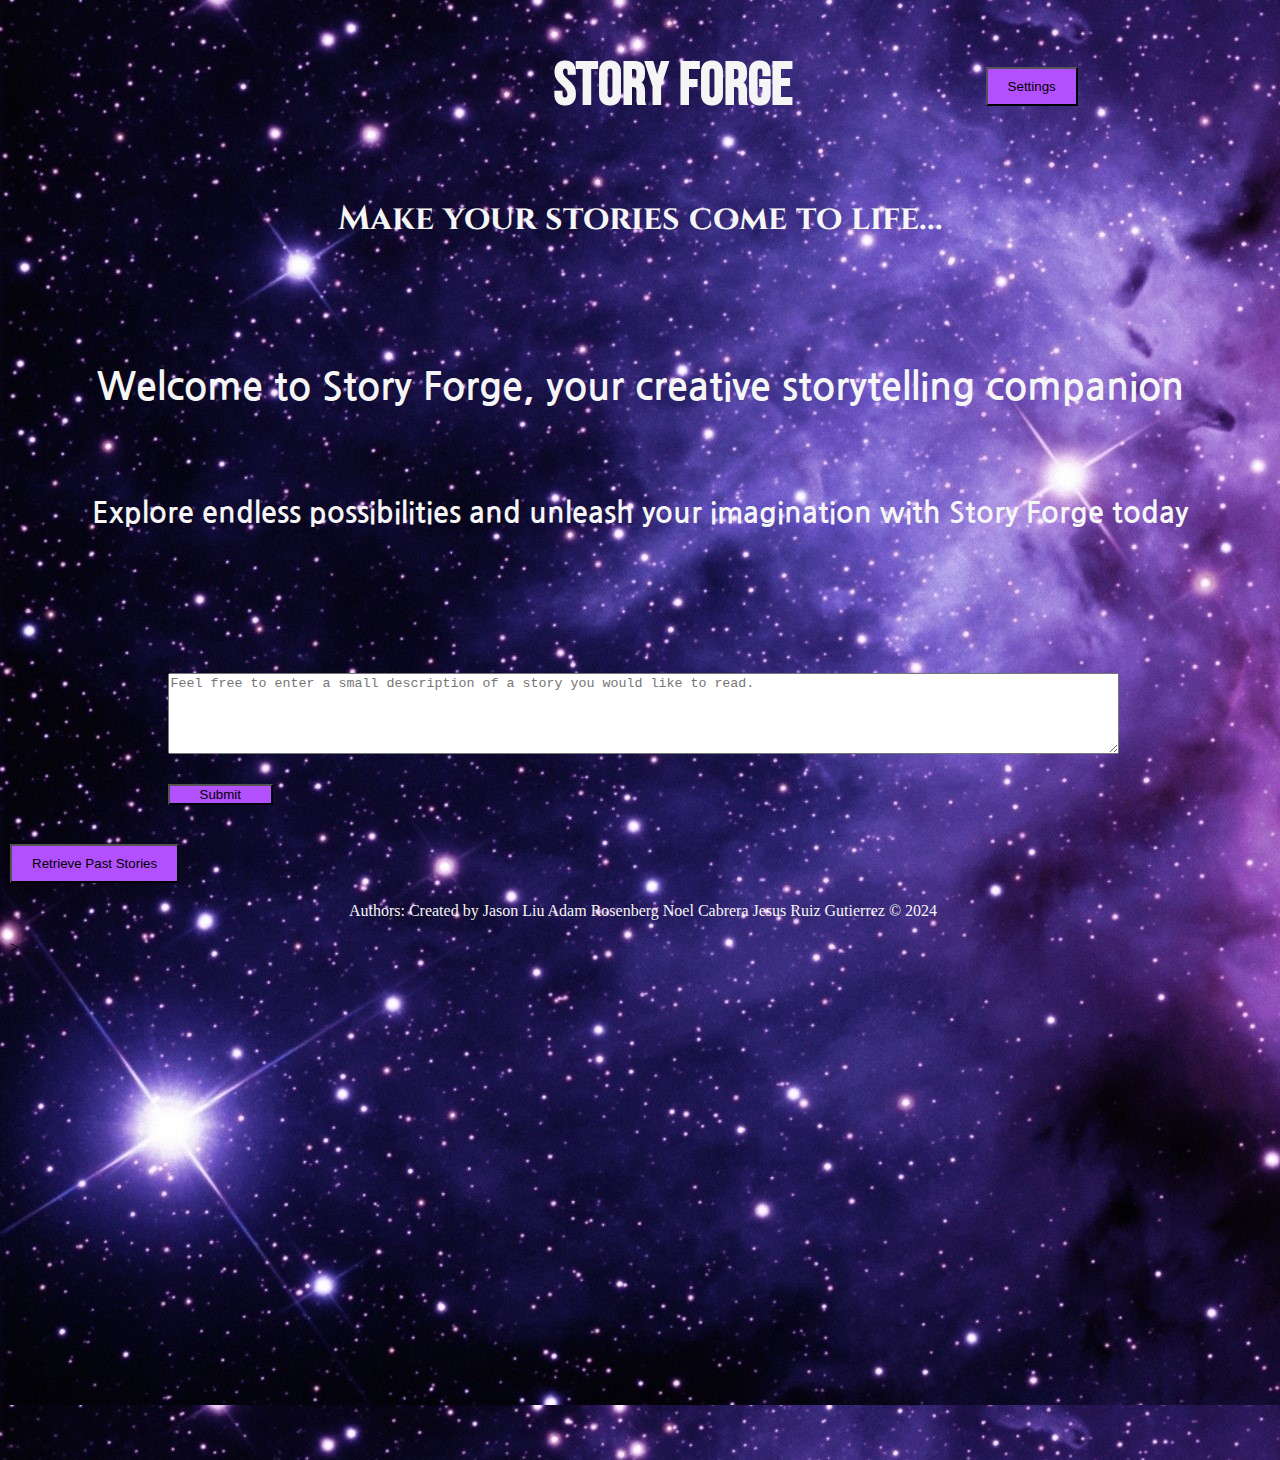
==== commit c7def6a2: "Merge pull request #26 from jy8liu/features-jason" ====
--- a/index.html
+++ b/index.html
@@ -1,7 +1,5 @@
 <!DOCTYPE html>
 <html lang="en">
-
-
 <head>
     <meta charset="UTF-8">
     <meta name="viewport" content="width=device-width, initial-scale=1">
@@ -10,27 +8,21 @@
         rel="stylesheet"
         href="https://cdn.jsdelivr.net/npm/bulma@1.0.0/css/bulma.min.css"
     >
-    <!--GOoGLE FONTS API LINK-->
+    <!--GOOGLE FONTS API LINK-->
     <link rel="preconnect" href="https://fonts.googleapis.com">
     <link rel="preconnect" href="https://fonts.gstatic.com" crossorigin>
     <link href="https://fonts.googleapis.com/css2?family=Bebas+Neue&family=Cinzel:wght@400..900&family=Nanum+Gothic&family=Poppins:ital,wght@0,100;0,200;0,300;0,400;0,500;0,600;0,700;0,800;0,900;1,100;1,200;1,300;1,400;1,500;1,600;1,700;1,800;1,900&display=swap" rel="stylesheet">
-
     <link rel="stylesheet" type="text/css" href="./assets/css/style.css" />
     <title>Story Forge App - Group Project 1</title>
-
 </head>
-
-
 <body>
     <div class="hero">
         <div class="container">
-
             <!--The title of the website goes here-->
             <header id="banner">
                 <img class="quill" src="./assets/images/book_logo.png" alt="" width="140px">
                 <h1 class="logo"><strong>STORY FORGE</strong></h1>
                 <button class= "button is-primary" id="settings-btn" type="settings">Settings</button>
-
             <!-- The Modal -->
             <div id="settingsModal" class="modal">
                 <div class="modal-background"></div>
@@ -57,10 +49,8 @@
                 </div>
             </div>
             </header>
-
             <div id="description">
                 <p>Make your stories come to life...</p>
-
                 <!--Here is a quick description of the website-->
             </div>
             <div id="about-site">
@@ -69,34 +59,29 @@
                 <br>
                 <h3>Explore endless possibilities and unleash your imagination with Story Forge today</h3>
             </div>
-
             <!--button section for the whole website-->
             <div class="form-container">
                 <form id="myForm">
-                    <textarea 
-                        name="story-keywords" 
-                        id="story-keywords" 
-                        cols="30" 
-                        rows="5" 
+                    <textarea
+                        name="story-keywords"
+                        id="story-keywords"
+                        cols="30"
+                        rows="5"
                         placeholder="Feel free to enter a small description of a story you would like to read."
                     ></textarea>
                     <button class="button is-primary" id="submit-btn" type="submit">Submit</button>
                 </form>
-            </div>          
-
+            </div>
             <p id="generatedStory"></p>
+            <br>
             <button class="button is-primary" id="retrieveStoriesButton">Retrieve Past Stories</button>
             <div id="pastStoriesContainer"></div>
-
+            <br>
             <!-- Footer -->
             <footer>
                 <p>Authors: Created by Jason Liu Adam Rosenberg Noel Cabrera Jesus Ruiz Gutierrez &copy; 2024</p>
             </footer>
-
             <!-- JS-->>
             <script src="./assets/js/script.js"></script>
 </body>
-
 </html>
-
-    